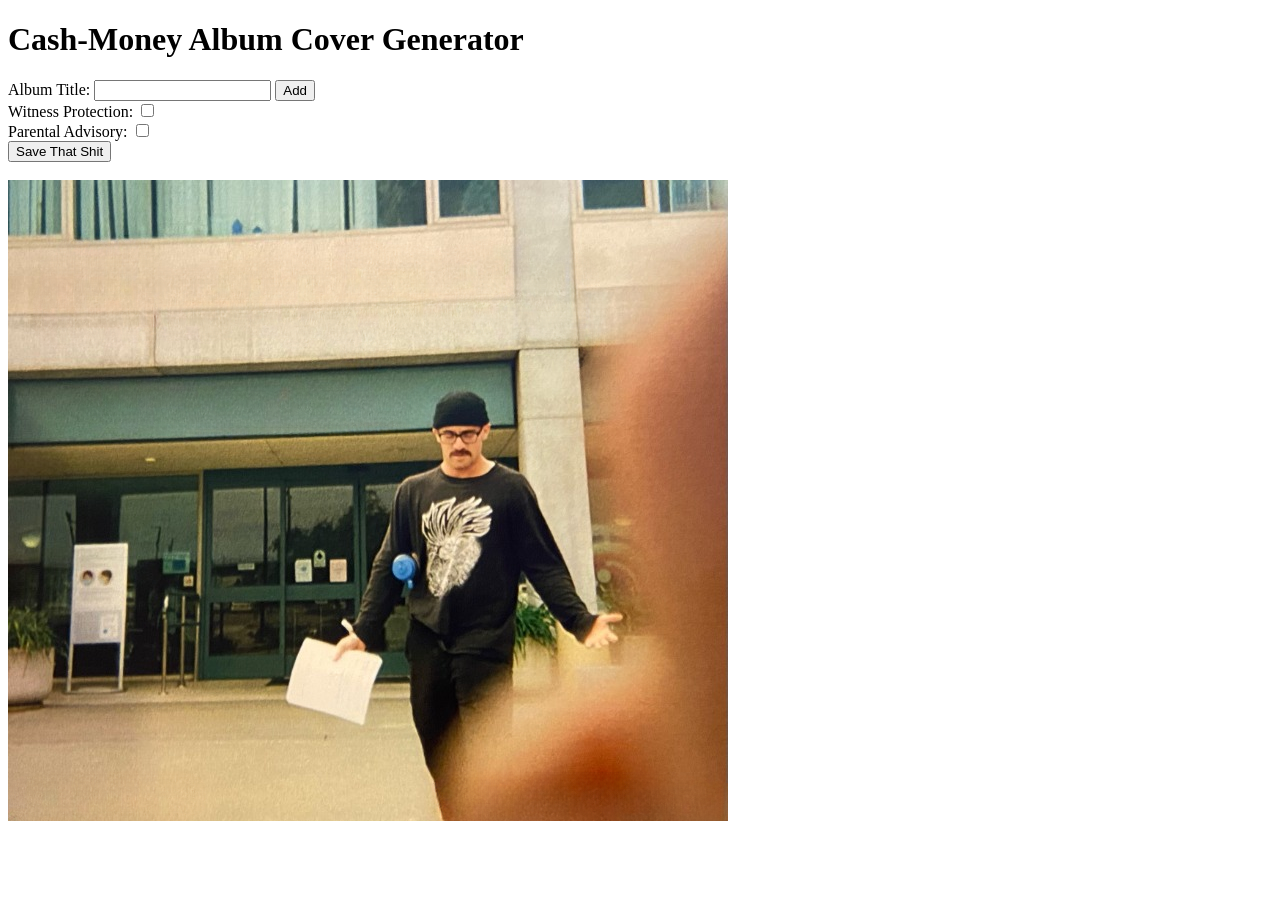
==== index.html @ f545cf9a "Update index" ====
<!DOCTYPE html>
<html lang="en">
<head>
  <meta charset="UTF-8">
  <meta name="viewport" content="width=device-width, initial-scale=1.0">
  <title>Cash-Money Album Cover Generator</title>
  <script src="https://html2canvas.hertzen.com/dist/html2canvas.min.js"></script>
  <style>
    #image-container {
      position: relative;
      display: inline-block;
    }

    #text-overlay {
      position: absolute;
      left: 30%;
      top: 35%;
      transform: translate(-50%, -50%) rotate(-2deg);
      font-family: Georgia, serif;
      font-size: 18pt;
      color: #f6f2c1; /* Default color */
    }

    #rectangle-overlay {
      position: absolute;
      left: 59.9%; /* Default left position for the rectangle */
      top: 38.5%; /* Default top position for the rectangle */
      width: 40px; /* Default width of the rectangle */
      height: 15px; /* Default height of the rectangle */
      background-color: #000000; /* Default color of the rectangle */
      display: none; /*Initially hidden */
    }

    #original-image {
      max-width: 100%;
      height: auto;
    }

    #overlay-image {
      position: absolute;
      left: 1%;
      top: 88%;
      width: 100px;
      height: auto;
      display: none; /* Initially hidden */
    }

    @media (max-width: 768px) {
        #text-overlay {
            position: absolute;
            left: 30%;
            top: 35%;
            transform: translate(-50%, -50%) rotate(-2deg);
            font-family: Georgia, serif;
            font-size: 10pt;
            color: #f6f2c1; /* Default color */
        }
        #rectangle-overlay {
            position: absolute;
            left: 59.9%; /* Default left position for the rectangle */
            top: 38.5%; /* Default top position for the rectangle */
            width: 22px; /* Default width of the rectangle */
            height: 8px; /* Default height of the rectangle */
            background-color: #000000; /* Default color of the rectangle */
            display: none; /*Initially hidden */
        }

        #original-image {
            max-width: 100%;
            height: auto;
        }

        /* Adjust styles for smaller screens (e.g., mobile devices) */
        #overlay-image {
        position: absolute;
        left: 1%;
        top: 85%;
        width: 70px;
        height: auto;
        display: none; /* Initially hidden */
        }
    }

    #text-input {
      margin-top: 10px;
    }
  </style>
</head>
<body>

  <h1>Cash-Money Album Cover Generator </h1>

  <label for="sentence">Album Title:</label>
  <input type="text" id="sentence" maxlength="32">
  <button onclick="addText()">Add</button> <br>

  <label for="addRectangle">Witness Protection: </label>
  <input type="checkbox" id="addRectangle" onchange="toggleRectangle()"><br>

  <label for="addOverlay">Parental Advisory: </label>
  <input type="checkbox" id="addOverlay" onchange="toggleOverlay()"><br>

  <button onclick="saveImage()">Save That Shit</button><br><br>

  <div id="image-container">
    <img id="original-image" src="images/CM.jpg" alt="Original Image">
    <img id="overlay-image" src="images/PA.png" alt="Overlay Image">
    <div id="text-overlay"></div>
    <div id="rectangle-overlay"></div>
  </div>

  <script>
    function addText() {
      const sentence = document.getElementById('sentence').value;
      const textOverlay = document.getElementById('text-overlay');
      textOverlay.innerHTML = sentence;
    }

    function toggleRectangle() {
      const addRectangleCheckbox = document.getElementById('addRectangle');
      const rectangleOverlay = document.getElementById('rectangle-overlay');

      if (addRectangleCheckbox.checked) {
        rectangleOverlay.style.display = 'block';
      } else {
        rectangleOverlay.style.display = 'none';
      }
    }

    function toggleOverlay() {
      const addOverlayCheckbox = document.getElementById('addOverlay');
      const overlayImage = document.getElementById('overlay-image');

      if (addOverlayCheckbox.checked) {
        overlayImage.style.display = 'block';
      } else {
        overlayImage.style.display = 'none';
      }
    }

    function saveImage() {
      html2canvas(document.getElementById('image-container')).then(function(canvas) {
        var link = document.createElement("a");
        document.body.appendChild(link);
        link.download = 'CM_Album_Cover.png';
        link.href = canvas.toDataURL("image/png");
        link.click();
        document.body.removeChild(link);
      });
    }
  </script>
</body>
</html>
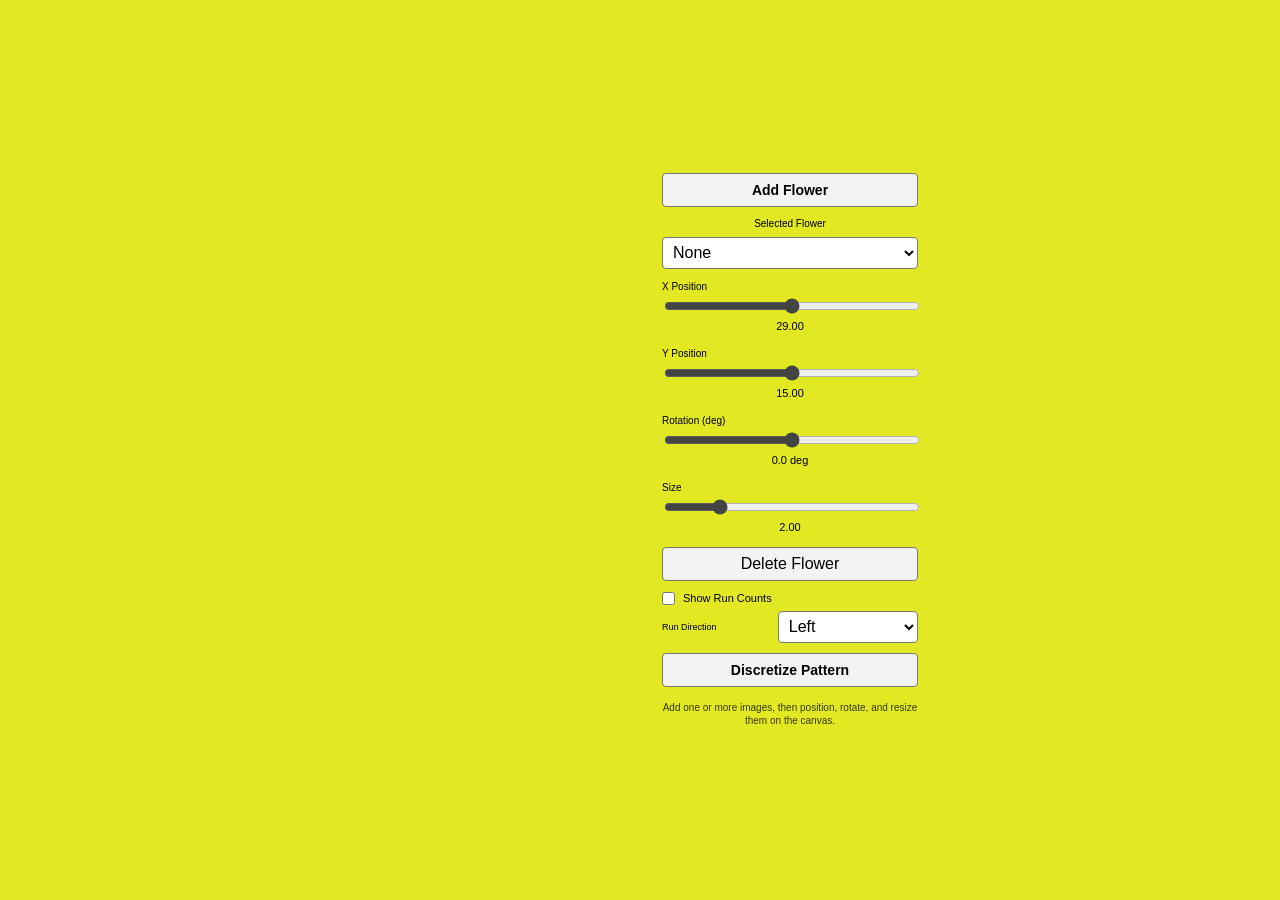
==== commit f2283efd: "Crochet pattern generator" ====
--- a/index.html
+++ b/index.html
@@ -3,151 +3,87 @@
 <head>
   <meta charset="UTF-8">
   <meta name="viewport" content="width=device-width, initial-scale=1.0">
-  <title>Cash-Money Album Cover Generator</title>
-  <script src="https://html2canvas.hertzen.com/dist/html2canvas.min.js"></script>
-  <style>
-    #image-container {
-      position: relative;
-      display: inline-block;
-    }
-
-    #text-overlay {
-      position: absolute;
-      left: 30%;
-      top: 35%;
-      transform: translate(-50%, -50%) rotate(-2deg);
-      font-family: Georgia, serif;
-      font-size: 18pt;
-      color: #f6f2c1; /* Default color */
-    }
-
-    #rectangle-overlay {
-      position: absolute;
-      left: 59.9%; /* Default left position for the rectangle */
-      top: 38.5%; /* Default top position for the rectangle */
-      width: 40px; /* Default width of the rectangle */
-      height: 15px; /* Default height of the rectangle */
-      background-color: #000000; /* Default color of the rectangle */
-      display: none; /*Initially hidden */
-    }
-
-    #original-image {
-      max-width: 100%;
-      height: auto;
-    }
-
-    #overlay-image {
-      position: absolute;
-      left: 1%;
-      top: 88%;
-      width: 100px;
-      height: auto;
-      display: none; /* Initially hidden */
-    }
-
-    @media (max-width: 768px) {
-        #text-overlay {
-            position: absolute;
-            left: 30%;
-            top: 35%;
-            transform: translate(-50%, -50%) rotate(-2deg);
-            font-family: Georgia, serif;
-            font-size: 10pt;
-            color: #f6f2c1; /* Default color */
-        }
-        #rectangle-overlay {
-            position: absolute;
-            left: 59.9%; /* Default left position for the rectangle */
-            top: 38.5%; /* Default top position for the rectangle */
-            width: 22px; /* Default width of the rectangle */
-            height: 8px; /* Default height of the rectangle */
-            background-color: #000000; /* Default color of the rectangle */
-            display: none; /*Initially hidden */
-        }
-
-        #original-image {
-            max-width: 100%;
-            height: auto;
-        }
-
-        /* Adjust styles for smaller screens (e.g., mobile devices) */
-        #overlay-image {
-        position: absolute;
-        left: 1%;
-        top: 85%;
-        width: 70px;
-        height: auto;
-        display: none; /* Initially hidden */
-        }
-    }
-
-    #text-input {
-      margin-top: 10px;
-    }
-  </style>
+  <title>Crochet Pattern Generator</title>
+  <link rel="stylesheet" href="style.css">
 </head>
 <body>
+  <main class="app">
+    <section class="workspace">
+      <div class="canvas-wrap">
+        <canvas id="patternCanvas"></canvas>
+      </div>
 
-  <h1>Cash-Money Album Cover Generator </h1>
+      <aside class="panel">
+        <button id="uploadButton" class="primary">Add Flower</button>
+        <input id="flowerFile" type="file" accept="image/*" hidden>
 
-  <label for="sentence">Album Title:</label>
-  <input type="text" id="sentence" maxlength="32">
-  <button onclick="addText()">Add</button> <br>
+        <label>Selected Flower</label>
+        <select id="flowerMenu">
+          <option value="-1">None</option>
+        </select>
 
-  <label for="addRectangle">Witness Protection: </label>
-  <input type="checkbox" id="addRectangle" onchange="toggleRectangle()"><br>
+        <div class="control-group">
+          <label for="xDial">X Position</label>
+          <input id="xDial" type="range">
+          <output id="xValue">29.00</output>
+        </div>
 
-  <label for="addOverlay">Parental Advisory: </label>
-  <input type="checkbox" id="addOverlay" onchange="toggleOverlay()"><br>
+        <div class="control-group">
+          <label for="yDial">Y Position</label>
+          <input id="yDial" type="range">
+          <output id="yValue">15.00</output>
+        </div>
 
-  <button onclick="saveImage()">Save That Shit</button><br><br>
+        <div class="control-group">
+          <label for="rotationDial">Rotation (deg)</label>
+          <input id="rotationDial" type="range" min="-180" max="180" step="0.1" value="0">
+          <output id="rotationValue">0.0 deg</output>
+        </div>
 
-  <div id="image-container">
-    <img id="original-image" src="images/CM.jpg" alt="Original Image">
-    <img id="overlay-image" src="images/PA.png" alt="Overlay Image">
-    <div id="text-overlay"></div>
-    <div id="rectangle-overlay"></div>
+        <div class="control-group">
+          <label for="scaleDial">Size</label>
+          <input id="scaleDial" type="range" min="0.01" max="10" step="0.01" value="2">
+          <output id="scaleValue">2.00</output>
+        </div>
+
+        <button id="deleteButton">Delete Flower</button>
+
+        <label class="checkbox-row">
+          <input id="runCountCheckbox" type="checkbox">
+          <span>Show Run Counts</span>
+        </label>
+
+        <div class="direction-row">
+          <label for="runDirection">Run Direction</label>
+          <select id="runDirection">
+            <option value="1">Left</option>
+            <option value="2">Right</option>
+            <option value="3">Alternating (Left First)</option>
+            <option value="4">Alternating (Right First)</option>
+            <option value="5">Both Left and Right</option>
+          </select>
+        </div>
+
+        <button id="discretizeButton" class="primary">Discretize Pattern</button>
+
+        <div class="hint">
+          Add one or more images, then position, rotate, and resize them on the canvas.
+        </div>
+      </aside>
+    </section>
+  </main>
+
+  <div id="modal" class="modal hidden">
+    <div class="modal-content">
+      <button id="closeModal" class="close-button" aria-label="Close">&times;</button>
+      <canvas id="gridCanvas"></canvas>
+      <div class="grid-actions">
+        <button id="downloadPng">Download PNG</button>
+        <button id="downloadJson">Save Pattern Data</button>
+      </div>
+    </div>
   </div>
 
-  <script>
-    function addText() {
-      const sentence = document.getElementById('sentence').value;
-      const textOverlay = document.getElementById('text-overlay');
-      textOverlay.innerHTML = sentence;
-    }
-
-    function toggleRectangle() {
-      const addRectangleCheckbox = document.getElementById('addRectangle');
-      const rectangleOverlay = document.getElementById('rectangle-overlay');
-
-      if (addRectangleCheckbox.checked) {
-        rectangleOverlay.style.display = 'block';
-      } else {
-        rectangleOverlay.style.display = 'none';
-      }
-    }
-
-    function toggleOverlay() {
-      const addOverlayCheckbox = document.getElementById('addOverlay');
-      const overlayImage = document.getElementById('overlay-image');
-
-      if (addOverlayCheckbox.checked) {
-        overlayImage.style.display = 'block';
-      } else {
-        overlayImage.style.display = 'none';
-      }
-    }
-
-    function saveImage() {
-      html2canvas(document.getElementById('image-container')).then(function(canvas) {
-        var link = document.createElement("a");
-        document.body.appendChild(link);
-        link.download = 'CM_Album_Cover.png';
-        link.href = canvas.toDataURL("image/png");
-        link.click();
-        document.body.removeChild(link);
-      });
-    }
-  </script>
+  <script src="app.js"></script>
 </body>
 </html>
--- a/style.css
+++ b/style.css
@@ -0,0 +1,215 @@
+* { box-sizing: border-box; }
+
+html, body {
+  margin: 0;
+  width: 100%;
+  height: 100%;
+  font-family: Arial, Helvetica, sans-serif;
+  background: #e2e922;
+}
+
+body { overflow: hidden; }
+
+.app {
+  width: 100vw;
+  height: 100vh;
+  display: flex;
+  align-items: center;
+  justify-content: center;
+}
+
+.workspace {
+  display: flex;
+  max-width: 96vw;
+  max-height: 94vh;
+  background: #e2e922;
+}
+
+.canvas-wrap {
+  display: flex;
+  align-items: center;
+  justify-content: center;
+  background: #e2e922;
+}
+
+#patternCanvas {
+  display: block;
+  background: #e2e922;
+  cursor: default;
+}
+
+.panel {
+  width: 320px;
+  flex: 0 0 320px;
+  padding: 24px 32px;
+  display: flex;
+  flex-direction: column;
+  gap: 10px;
+  background: #e2e922;
+}
+
+.panel label { font-size: 10px; }
+
+.panel > label {
+  text-align: center;
+  margin-top: 1px;
+  margin-bottom: -2px;
+  font-size: 10px;
+}
+
+button, select, input { font: inherit; }
+
+button {
+  width: 100%;
+  min-height: 34px;
+  border: 1px solid #777;
+  border-radius: 4px;
+  background: #f3f3f3;
+  cursor: pointer;
+}
+
+button:hover { background: #e8e8e8; }
+button:active { background: #ddd; }
+button.primary { font-size: 14px; font-weight: 600; }
+
+select {
+  width: 100%;
+  min-height: 32px;
+  border: 1px solid #777;
+  border-radius: 4px;
+  background: white;
+  padding: 2px 6px;
+}
+
+.control-group {
+  display: flex;
+  flex-direction: column;
+  gap: 4px;
+  margin-top: 2px;
+}
+
+.control-group label { font-size: 10px; }
+
+input[type="range"] {
+  width: 100%;
+  accent-color: #444;
+}
+
+output {
+  display: block;
+  text-align: center;
+  font-size: 11px;
+  min-height: 16px;
+}
+
+.checkbox-row {
+  display: flex !important;
+  flex-direction: row;
+  align-items: center;
+  gap: 8px;
+  font-size: 11px !important;
+  margin-top: 5px;
+}
+
+.checkbox-row input { margin: 0; }
+
+.direction-row {
+  display: grid;
+  grid-template-columns: 1fr 1.3fr;
+  align-items: center;
+  gap: 8px;
+  margin-top: -2px;
+}
+
+.direction-row label { font-size: 9px; }
+
+.hint {
+  margin-top: 4px;
+  font-size: 10px;
+  line-height: 1.35;
+  text-align: center;
+  opacity: 0.75;
+}
+
+.modal {
+  position: fixed;
+  inset: 0;
+  background: rgba(0, 0, 0, 0.55);
+  display: flex;
+  align-items: center;
+  justify-content: center;
+  padding: 30px;
+  z-index: 10;
+}
+
+.modal.hidden { display: none; }
+
+.modal-content {
+  position: relative;
+  width: min(96vw, 1400px);
+  height: min(94vh, 1000px);
+  background: white;
+  display: flex;
+  flex-direction: column;
+  align-items: center;
+  justify-content: center;
+  padding: 36px 25px 20px;
+  box-shadow: 0 10px 40px rgba(0,0,0,0.3);
+}
+
+#gridCanvas {
+  max-width: 100%;
+  max-height: calc(100% - 55px);
+  display: block;
+}
+
+.close-button {
+  position: absolute;
+  right: 12px;
+  top: 8px;
+  width: 34px;
+  min-height: 34px;
+  border: none;
+  background: transparent;
+  font-size: 28px;
+  line-height: 28px;
+}
+
+.grid-actions {
+  display: flex;
+  gap: 10px;
+  width: min(500px, 100%);
+  margin-top: 10px;
+}
+
+.grid-actions button { flex: 1; }
+
+@media (max-width: 800px) {
+  body { overflow: auto; }
+
+  .app {
+    height: auto;
+    min-height: 100vh;
+    align-items: flex-start;
+    padding: 10px;
+  }
+
+  .workspace {
+    flex-direction: column;
+    max-width: 100%;
+    max-height: none;
+  }
+
+  .panel {
+    width: min(100%, 420px);
+    flex-basis: auto;
+    margin: 0 auto;
+  }
+
+  .canvas-wrap { width: 100%; }
+
+  #patternCanvas {
+    max-width: 100%;
+    height: auto;
+  }
+}
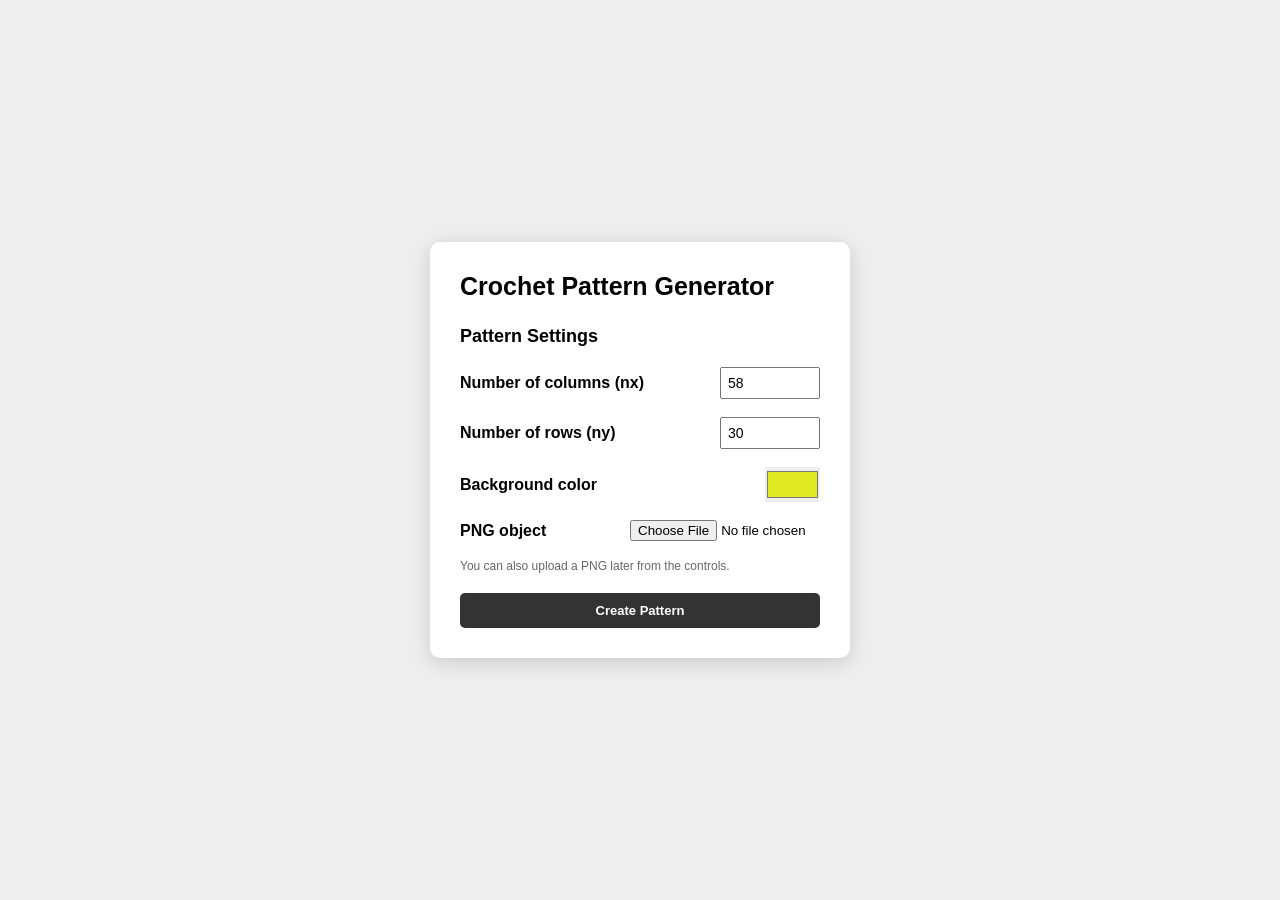
==== commit 31837b46: "Update website" ====
--- a/index.html
+++ b/index.html
@@ -1,89 +1,412 @@
 <!DOCTYPE html>
 <html lang="en">
+
 <head>
-  <meta charset="UTF-8">
-  <meta name="viewport" content="width=device-width, initial-scale=1.0">
-  <title>Crochet Pattern Generator</title>
-  <link rel="stylesheet" href="style.css">
+    <meta charset="UTF-8">
+    <meta name="viewport" content="width=device-width, initial-scale=1.0">
+
+    <title>Crochet Pattern Generator</title>
+
+    <link rel="stylesheet" href="style.css">
 </head>
+
 <body>
-  <main class="app">
-    <section class="workspace">
-      <div class="canvas-wrap">
-        <canvas id="patternCanvas"></canvas>
-      </div>
-
-      <aside class="panel">
-        <button id="uploadButton" class="primary">Add Flower</button>
-        <input id="flowerFile" type="file" accept="image/*" hidden>
-
-        <label>Selected Flower</label>
-        <select id="flowerMenu">
-          <option value="-1">None</option>
-        </select>
-
-        <div class="control-group">
-          <label for="xDial">X Position</label>
-          <input id="xDial" type="range">
-          <output id="xValue">29.00</output>
+
+    <!-- =====================================================
+         STARTUP SETTINGS
+         ===================================================== -->
+
+    <div id="setupScreen" class="setup-screen">
+
+        <div class="setup-panel">
+
+            <h1>Crochet Pattern Generator</h1>
+
+            <h2>Pattern Settings</h2>
+
+            <div class="setup-row">
+                <label for="nxInput">Number of columns (nx)</label>
+                <input
+                    type="number"
+                    id="nxInput"
+                    min="1"
+                    max="500"
+                    value="58"
+                >
+            </div>
+
+            <div class="setup-row">
+                <label for="nyInput">Number of rows (ny)</label>
+                <input
+                    type="number"
+                    id="nyInput"
+                    min="1"
+                    max="500"
+                    value="30"
+                >
+            </div>
+
+            <div class="setup-row">
+                <label for="backgroundColorInput">
+                    Background color
+                </label>
+
+                <input
+                    type="color"
+                    id="backgroundColorInput"
+                    value="#e2e922"
+                >
+            </div>
+
+            <div class="setup-row">
+                <label for="pngInput">
+                    PNG object
+                </label>
+
+                <input
+                    type="file"
+                    id="pngInput"
+                    accept="image/png"
+                >
+            </div>
+
+            <p class="setup-note">
+                You can also upload a PNG later from the controls.
+            </p>
+
+            <button id="startButton" class="primary-button">
+                Create Pattern
+            </button>
+
         </div>
 
-        <div class="control-group">
-          <label for="yDial">Y Position</label>
-          <input id="yDial" type="range">
-          <output id="yValue">15.00</output>
-        </div>
-
-        <div class="control-group">
-          <label for="rotationDial">Rotation (deg)</label>
-          <input id="rotationDial" type="range" min="-180" max="180" step="0.1" value="0">
-          <output id="rotationValue">0.0 deg</output>
-        </div>
-
-        <div class="control-group">
-          <label for="scaleDial">Size</label>
-          <input id="scaleDial" type="range" min="0.01" max="10" step="0.01" value="2">
-          <output id="scaleValue">2.00</output>
-        </div>
-
-        <button id="deleteButton">Delete Flower</button>
-
-        <label class="checkbox-row">
-          <input id="runCountCheckbox" type="checkbox">
-          <span>Show Run Counts</span>
-        </label>
-
-        <div class="direction-row">
-          <label for="runDirection">Run Direction</label>
-          <select id="runDirection">
-            <option value="1">Left</option>
-            <option value="2">Right</option>
-            <option value="3">Alternating (Left First)</option>
-            <option value="4">Alternating (Right First)</option>
-            <option value="5">Both Left and Right</option>
-          </select>
-        </div>
-
-        <button id="discretizeButton" class="primary">Discretize Pattern</button>
-
-        <div class="hint">
-          Add one or more images, then position, rotate, and resize them on the canvas.
-        </div>
-      </aside>
-    </section>
-  </main>
-
-  <div id="modal" class="modal hidden">
-    <div class="modal-content">
-      <button id="closeModal" class="close-button" aria-label="Close">&times;</button>
-      <canvas id="gridCanvas"></canvas>
-      <div class="grid-actions">
-        <button id="downloadPng">Download PNG</button>
-        <button id="downloadJson">Save Pattern Data</button>
-      </div>
     </div>
-  </div>
-
-  <script src="app.js"></script>
+
+
+    <!-- =====================================================
+         MAIN APPLICATION
+         ===================================================== -->
+
+    <div id="app" class="app-container hidden">
+
+        <!-- =================================================
+             CANVAS AREA
+             ================================================= -->
+
+        <main class="canvas-area">
+
+            <div class="canvas-wrapper">
+
+                <canvas id="canvas"></canvas>
+
+            </div>
+
+        </main>
+
+
+        <!-- =================================================
+             CONTROL PANEL
+             ================================================= -->
+
+        <aside class="control-panel">
+
+            <h2>Pattern Controls</h2>
+
+
+            <!-- ---------------------------------------------
+                 PATTERN SETTINGS
+                 --------------------------------------------- -->
+
+            <section class="control-section">
+
+                <h3>Pattern</h3>
+
+                <div class="info-row">
+                    <span>Columns:</span>
+                    <strong id="nxDisplay">58</strong>
+                </div>
+
+                <div class="info-row">
+                    <span>Rows:</span>
+                    <strong id="nyDisplay">30</strong>
+                </div>
+
+                <div class="control-row">
+
+                    <label for="backgroundColor">
+                        Background
+                    </label>
+
+                    <input
+                        type="color"
+                        id="backgroundColor"
+                        value="#e2e922"
+                    >
+
+                </div>
+
+            </section>
+
+
+            <!-- ---------------------------------------------
+                 PNG OBJECT
+                 --------------------------------------------- -->
+
+            <section class="control-section">
+
+                <h3>Object</h3>
+
+                <div class="control-row">
+
+                    <label for="objectUpload">
+                        Upload PNG
+                    </label>
+
+                    <input
+                        type="file"
+                        id="objectUpload"
+                        accept="image/png"
+                    >
+
+                </div>
+
+                <div
+                    id="uploadedFileName"
+                    class="file-name"
+                >
+                    No PNG selected
+                </div>
+
+            </section>
+
+
+            <!-- ---------------------------------------------
+                 OBJECT SELECTION
+                 --------------------------------------------- -->
+
+            <section class="control-section">
+
+                <h3>Objects</h3>
+
+                <div class="control-row">
+
+                    <label for="flowerSelect">
+                        Object
+                    </label>
+
+                    <select id="flowerSelect">
+                        <option value="uploaded">
+                            Uploaded PNG
+                        </option>
+                    </select>
+
+                </div>
+
+                <div class="button-row">
+
+                    <button id="addFlower">
+                        Add Object
+                    </button>
+
+                    <button
+                        id="deleteFlower"
+                        disabled
+                    >
+                        Delete Object
+                    </button>
+
+                </div>
+
+            </section>
+
+
+            <!-- ---------------------------------------------
+                 POSITION
+                 --------------------------------------------- -->
+
+            <section class="control-section">
+
+                <h3>Position</h3>
+
+                <div class="slider-row">
+
+                    <label for="xPosition">
+                        X Position
+                    </label>
+
+                    <span id="xValue">
+                        0.50
+                    </span>
+
+                </div>
+
+                <input
+                    type="range"
+                    id="xPosition"
+                    min="0"
+                    max="1"
+                    step="0.001"
+                    value="0.5"
+                    disabled
+                >
+
+
+                <div class="slider-row">
+
+                    <label for="yPosition">
+                        Y Position
+                    </label>
+
+                    <span id="yValue">
+                        0.50
+                    </span>
+
+                </div>
+
+                <input
+                    type="range"
+                    id="yPosition"
+                    min="0"
+                    max="1"
+                    step="0.001"
+                    value="0.5"
+                    disabled
+                >
+
+            </section>
+
+
+            <!-- ---------------------------------------------
+                 ROTATION / SCALE
+                 --------------------------------------------- -->
+
+            <section class="control-section">
+
+                <h3>Transform</h3>
+
+                <div class="slider-row">
+
+                    <label for="rotation">
+                        Rotation
+                    </label>
+
+                    <span id="rotationValue">
+                        0°
+                    </span>
+
+                </div>
+
+                <input
+                    type="range"
+                    id="rotation"
+                    min="-180"
+                    max="180"
+                    step="1"
+                    value="0"
+                    disabled
+                >
+
+
+                <div class="slider-row">
+
+                    <label for="scale">
+                        Scale
+                    </label>
+
+                    <span id="scaleValue">
+                        1.00
+                    </span>
+
+                </div>
+
+                <input
+                    type="range"
+                    id="scale"
+                    min="0.01"
+                    max="10"
+                    step="0.01"
+                    value="1"
+                    disabled
+                >
+
+            </section>
+
+
+            <!-- ---------------------------------------------
+                 RUN COUNTS
+                 --------------------------------------------- -->
+
+            <section class="control-section">
+
+                <h3>Run Counts</h3>
+
+                <div class="checkbox-row">
+
+                    <input
+                        type="checkbox"
+                        id="showRunCounts"
+                    >
+
+                    <label for="showRunCounts">
+                        Show Run Counts
+                    </label>
+
+                </div>
+
+
+                <div class="control-row">
+
+                    <label for="runDirection">
+                        Direction
+                    </label>
+
+                    <select id="runDirection">
+
+                        <option value="left">
+                            Left
+                        </option>
+
+                        <option value="right">
+                            Right
+                        </option>
+
+                        <option value="alternating-left">
+                            Alternating Left First
+                        </option>
+
+                        <option value="alternating-right">
+                            Alternating Right First
+                        </option>
+
+                    </select>
+
+                </div>
+
+            </section>
+
+
+            <!-- ---------------------------------------------
+                 DISCRETIZE
+                 --------------------------------------------- -->
+
+            <section class="control-section">
+
+                <button
+                    id="discretizePattern"
+                    class="primary-button"
+                >
+                    Discretize Pattern
+                </button>
+
+            </section>
+
+        </aside>
+
+    </div>
+
+
+    <script src="app.js"></script>
+
 </body>
-</html>
+
+</html>
--- a/style.css
+++ b/style.css
@@ -1,215 +1,432 @@
-* { box-sizing: border-box; }
-
-html, body {
-  margin: 0;
-  width: 100%;
-  height: 100%;
-  font-family: Arial, Helvetica, sans-serif;
-  background: #e2e922;
-}
-
-body { overflow: hidden; }
-
-.app {
-  width: 100vw;
-  height: 100vh;
-  display: flex;
-  align-items: center;
-  justify-content: center;
-}
-
-.workspace {
-  display: flex;
-  max-width: 96vw;
-  max-height: 94vh;
-  background: #e2e922;
-}
-
-.canvas-wrap {
-  display: flex;
-  align-items: center;
-  justify-content: center;
-  background: #e2e922;
-}
-
-#patternCanvas {
-  display: block;
-  background: #e2e922;
-  cursor: default;
-}
-
-.panel {
-  width: 320px;
-  flex: 0 0 320px;
-  padding: 24px 32px;
-  display: flex;
-  flex-direction: column;
-  gap: 10px;
-  background: #e2e922;
-}
-
-.panel label { font-size: 10px; }
-
-.panel > label {
-  text-align: center;
-  margin-top: 1px;
-  margin-bottom: -2px;
-  font-size: 10px;
-}
-
-button, select, input { font: inherit; }
+/* ============================================================
+   GLOBAL
+   ============================================================ */
+
+* {
+    box-sizing: border-box;
+}
+
+html,
+body {
+    margin: 0;
+    padding: 0;
+    width: 100%;
+    height: 100%;
+    font-family: Arial, Helvetica, sans-serif;
+    background: #eeeeee;
+}
+
+
+/* ============================================================
+   UTILITY
+   ============================================================ */
+
+.hidden {
+    display: none !important;
+}
+
+
+/* ============================================================
+   STARTUP SCREEN
+   ============================================================ */
+
+.setup-screen {
+    width: 100%;
+    height: 100vh;
+
+    display: flex;
+    justify-content: center;
+    align-items: center;
+
+    background: #eeeeee;
+}
+
+.setup-panel {
+    width: 420px;
+
+    padding: 30px;
+
+    background: white;
+
+    border-radius: 10px;
+
+    box-shadow:
+        0 4px 20px rgba(0, 0, 0, 0.15);
+}
+
+.setup-panel h1 {
+    margin-top: 0;
+    margin-bottom: 25px;
+
+    font-size: 25px;
+}
+
+.setup-panel h2 {
+    margin-top: 0;
+    margin-bottom: 20px;
+
+    font-size: 18px;
+}
+
+.setup-row {
+    display: flex;
+    align-items: center;
+
+    margin-bottom: 18px;
+}
+
+.setup-row label {
+    flex: 1;
+
+    font-weight: bold;
+}
+
+.setup-row input[type="number"] {
+    width: 100px;
+
+    padding: 6px;
+
+    font-size: 14px;
+}
+
+.setup-row input[type="color"] {
+    width: 55px;
+    height: 35px;
+
+    padding: 0;
+
+    border: none;
+}
+
+.setup-row input[type="file"] {
+    width: 190px;
+}
+
+.setup-note {
+    margin-top: 10px;
+    margin-bottom: 20px;
+
+    font-size: 12px;
+
+    color: #666666;
+}
+
+
+/* ============================================================
+   MAIN APPLICATION
+   ============================================================ */
+
+.app-container {
+    width: 100%;
+    height: 100vh;
+
+    display: flex;
+
+    overflow: hidden;
+}
+
+
+/* ============================================================
+   CANVAS AREA
+   ============================================================ */
+
+.canvas-area {
+    flex: 1;
+
+    display: flex;
+    justify-content: center;
+    align-items: center;
+
+    min-width: 0;
+
+    padding: 30px;
+}
+
+.canvas-wrapper {
+    display: flex;
+    justify-content: center;
+    align-items: center;
+
+    max-width: 100%;
+    max-height: 100%;
+}
+
+#canvas {
+    display: block;
+
+    max-width: 100%;
+    max-height: calc(100vh - 60px);
+
+    border: 1px solid #999999;
+
+    background: white;
+
+    box-shadow:
+        0 2px 8px rgba(0, 0, 0, 0.15);
+}
+
+
+/* ============================================================
+   CONTROL PANEL
+   ============================================================ */
+
+.control-panel {
+
+    /*
+     * This width plus the margin-left below pushes the
+     * controls farther away from the canvas.
+     */
+
+    width: 350px;
+    flex: 0 0 350px;
+
+    margin-left: 80px;
+
+    margin-right: 35px;
+
+    margin-top: 25px;
+    margin-bottom: 25px;
+
+    padding: 22px;
+
+    background: white;
+
+    border-radius: 10px;
+
+    overflow-y: auto;
+
+    box-shadow:
+        0 3px 12px rgba(0, 0, 0, 0.15);
+}
+
+.control-panel h2 {
+    margin-top: 0;
+    margin-bottom: 20px;
+
+    font-size: 21px;
+}
+
+.control-section {
+    margin-bottom: 22px;
+
+    padding-bottom: 18px;
+
+    border-bottom: 1px solid #dddddd;
+}
+
+.control-section:last-child {
+    border-bottom: none;
+}
+
+.control-section h3 {
+    margin-top: 0;
+    margin-bottom: 13px;
+
+    font-size: 15px;
+}
+
+
+/* ============================================================
+   CONTROL ROWS
+   ============================================================ */
+
+.control-row {
+    display: flex;
+
+    align-items: center;
+
+    justify-content: space-between;
+
+    gap: 10px;
+
+    margin-bottom: 10px;
+}
+
+.control-row label {
+    font-size: 13px;
+    font-weight: bold;
+}
+
+.control-row select {
+    width: 165px;
+
+    padding: 5px;
+}
+
+.control-row input[type="color"] {
+    width: 55px;
+    height: 32px;
+
+    border: none;
+    padding: 0;
+}
+
+
+/* ============================================================
+   INFORMATION ROW
+   ============================================================ */
+
+.info-row {
+    display: flex;
+
+    justify-content: space-between;
+
+    margin-bottom: 8px;
+
+    font-size: 13px;
+}
+
+
+/* ============================================================
+   FILE NAME
+   ============================================================ */
+
+.file-name {
+    margin-top: 5px;
+
+    font-size: 11px;
+
+    color: #666666;
+
+    word-break: break-all;
+}
+
+
+/* ============================================================
+   BUTTONS
+   ============================================================ */
+
+.button-row {
+    display: flex;
+
+    gap: 8px;
+
+    margin-top: 10px;
+}
 
 button {
-  width: 100%;
-  min-height: 34px;
-  border: 1px solid #777;
-  border-radius: 4px;
-  background: #f3f3f3;
-  cursor: pointer;
-}
-
-button:hover { background: #e8e8e8; }
-button:active { background: #ddd; }
-button.primary { font-size: 14px; font-weight: 600; }
-
-select {
-  width: 100%;
-  min-height: 32px;
-  border: 1px solid #777;
-  border-radius: 4px;
-  background: white;
-  padding: 2px 6px;
-}
-
-.control-group {
-  display: flex;
-  flex-direction: column;
-  gap: 4px;
-  margin-top: 2px;
-}
-
-.control-group label { font-size: 10px; }
+    padding: 7px 12px;
+
+    border: 1px solid #bbbbbb;
+
+    border-radius: 5px;
+
+    background: #f5f5f5;
+
+    cursor: pointer;
+
+    font-size: 13px;
+}
+
+button:hover {
+    background: #e7e7e7;
+}
+
+button:disabled {
+    opacity: 0.5;
+
+    cursor: default;
+}
+
+.primary-button {
+    width: 100%;
+
+    padding: 10px;
+
+    border: none;
+
+    background: #333333;
+
+    color: white;
+
+    font-weight: bold;
+}
+
+.primary-button:hover {
+    background: #222222;
+}
+
+
+/* ============================================================
+   SLIDERS
+   ============================================================ */
+
+.slider-row {
+    display: flex;
+
+    justify-content: space-between;
+
+    margin-top: 10px;
+    margin-bottom: 4px;
+
+    font-size: 13px;
+}
+
+.slider-row span {
+    font-family: monospace;
+
+    min-width: 55px;
+
+    text-align: right;
+}
 
 input[type="range"] {
-  width: 100%;
-  accent-color: #444;
-}
-
-output {
-  display: block;
-  text-align: center;
-  font-size: 11px;
-  min-height: 16px;
-}
+    width: 100%;
+}
+
+
+/* ============================================================
+   CHECKBOX
+   ============================================================ */
 
 .checkbox-row {
-  display: flex !important;
-  flex-direction: row;
-  align-items: center;
-  gap: 8px;
-  font-size: 11px !important;
-  margin-top: 5px;
-}
-
-.checkbox-row input { margin: 0; }
-
-.direction-row {
-  display: grid;
-  grid-template-columns: 1fr 1.3fr;
-  align-items: center;
-  gap: 8px;
-  margin-top: -2px;
-}
-
-.direction-row label { font-size: 9px; }
-
-.hint {
-  margin-top: 4px;
-  font-size: 10px;
-  line-height: 1.35;
-  text-align: center;
-  opacity: 0.75;
-}
-
-.modal {
-  position: fixed;
-  inset: 0;
-  background: rgba(0, 0, 0, 0.55);
-  display: flex;
-  align-items: center;
-  justify-content: center;
-  padding: 30px;
-  z-index: 10;
-}
-
-.modal.hidden { display: none; }
-
-.modal-content {
-  position: relative;
-  width: min(96vw, 1400px);
-  height: min(94vh, 1000px);
-  background: white;
-  display: flex;
-  flex-direction: column;
-  align-items: center;
-  justify-content: center;
-  padding: 36px 25px 20px;
-  box-shadow: 0 10px 40px rgba(0,0,0,0.3);
-}
-
-#gridCanvas {
-  max-width: 100%;
-  max-height: calc(100% - 55px);
-  display: block;
-}
-
-.close-button {
-  position: absolute;
-  right: 12px;
-  top: 8px;
-  width: 34px;
-  min-height: 34px;
-  border: none;
-  background: transparent;
-  font-size: 28px;
-  line-height: 28px;
-}
-
-.grid-actions {
-  display: flex;
-  gap: 10px;
-  width: min(500px, 100%);
-  margin-top: 10px;
-}
-
-.grid-actions button { flex: 1; }
+    display: flex;
+
+    align-items: center;
+
+    gap: 8px;
+
+    margin-bottom: 12px;
+
+    font-size: 13px;
+}
+
+
+/* ============================================================
+   RESPONSIVE LAYOUT
+   ============================================================ */
+
+@media (max-width: 1100px) {
+
+    .control-panel {
+        margin-left: 30px;
+
+        width: 320px;
+        flex-basis: 320px;
+    }
+}
 
 @media (max-width: 800px) {
-  body { overflow: auto; }
-
-  .app {
-    height: auto;
-    min-height: 100vh;
-    align-items: flex-start;
-    padding: 10px;
-  }
-
-  .workspace {
-    flex-direction: column;
-    max-width: 100%;
-    max-height: none;
-  }
-
-  .panel {
-    width: min(100%, 420px);
-    flex-basis: auto;
-    margin: 0 auto;
-  }
-
-  .canvas-wrap { width: 100%; }
-
-  #patternCanvas {
-    max-width: 100%;
-    height: auto;
-  }
-}
+
+    .app-container {
+        flex-direction: column;
+
+        overflow-y: auto;
+    }
+
+    .canvas-area {
+        flex: none;
+
+        width: 100%;
+
+        padding: 20px;
+    }
+
+    .control-panel {
+        width: calc(100% - 40px);
+
+        flex: none;
+
+        margin: 0 20px 20px 20px;
+    }
+}
